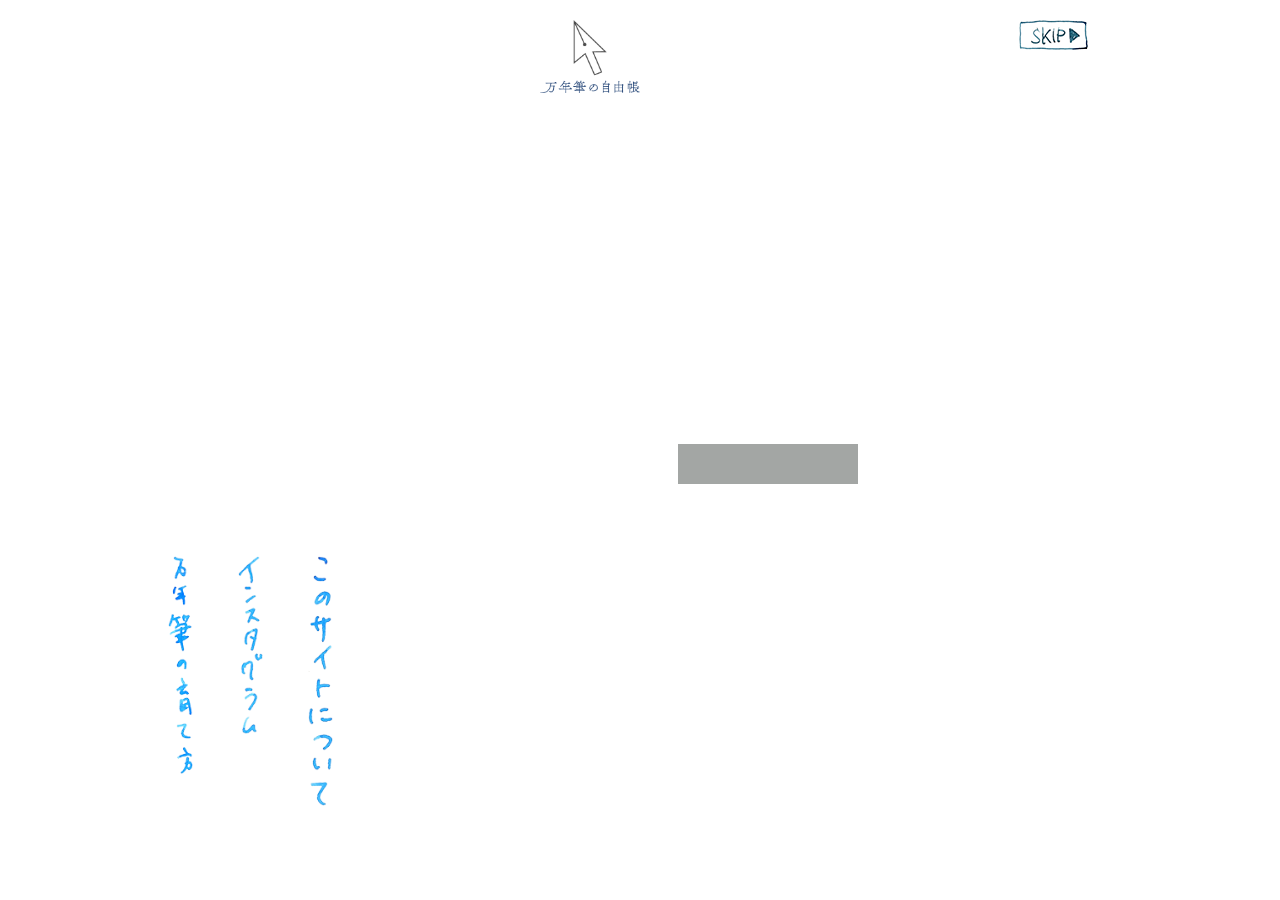
==== index.html @ b609e154 "hoge" ====
<!DOCTYPE html>

<html lang="ja">
<head>
  <meta charset="utf-8">

  <title>The HTML5 Herald</title>
  <meta name="description" content="The HTML5 Herald">
  <meta name="author" content="SitePoint">

  <link rel="stylesheet" href="stylesheet.css">

  <!--[if lt IE 9]>
    <script src="https://cdnjs.cloudflare.com/ajax/libs/html5shiv/3.7.3/html5shiv.js"></script>
  <![endif]-->
</head>

<body>
  <script src="js/jquery-3.2.1.min.js"></script>
  <ul>
  <li><a href="sodateru/index.html" class="sodate"><img src="images/sodate2.png" alt="万年筆の育て方"/></a></li>
  <li><a href="insta/index.html" class="insta"><img src="images/insta2.png" alt="インスタグラム"/></a></li>
  <li><a href="info/index.html" class="info"><img src="images/info2.png" alt="このサイトについて"/></a></li>
  </ul>
  <a href="index.html" class="logo"><img src="images/logo.png" class="logoimg" alt=""></a>

  <div class="contents">
    <div class="wrapper">
      <video src="images/back_art.mp4" autoplay id="video"></video>
      <img src="images/back_img.jpg" alt="Placeholder" id='img'>
      <div class="frame1 debug-mode" id="img1"></div>
      <div class="frame1 debug-mode" id="img2"></div>
      <div class="frame1 debug-mode" id="img3"></div>
      <div class="frame2 debug-mode" id="img4"></div>
      <div class="frame2 debug-mode" id="img5"></div>
      <div class="frame2 debug-mode" id="aiueo"></div>
      <div class="frame2 debug-mode" id="wata"></div>
      <div class="frame2 debug-mode" id="img6"></div>
      <div class="frame2 debug-mode" id="img7"></div>
      <div class="frame2 debug-mode" id="img8"></div>
      <div class="frame2 debug-mode" id="img9"></div>
      <div class="frame3 debug-mode" id="img10"></div>
      <div class="frame3 debug-mode" id="img11"></div>
      <div class="frame3 debug-mode" id="img12"></div>
      <div class="frame3 debug-mode" id="img13"></div>
      <div class="frame4 debug-mode" id="img14"></div>
      <div class="frame4 debug-mode" id="img15"></div>
      <div class="frame4 debug-mode" id="img16"></div>
      <div class="frame5 debug-mode" id="img17"></div>
    </div>
  </div>
<div class="pen1 pen">
  <img src="images/pen1.png" alt="">
    <p>POLOT CUSTOM742</p>
</div>
<div class="pen2 pen">
  <img src="images/pen2.png" alt="">
  <p>Sailor</p>
</div>
<div class="pen3 pen">
  <img src="images/pen3.png" alt="">
  <p>Sailor</p>
</div>
<div class="pen4 pen">
  <img src="images/pen4.png" alt="">
  <p>PILOT cocoon</p>
</div>
<div class="pen5 pen">
  <img src="images/pen5.png" alt="">
  <p>PILOT KAKUNO</p>
</div>

  <div class="button">
    <img src="images/skip.png" alt="">
  </div>

<script>
$(function(){
    setTimeout(function(){
        $('#img1').show();
    }, 500);
});
$(function(){
    setTimeout(function(){
        $('#img2').show();
    }, 6000);
});
$(function(){
    setTimeout(function(){
        $('#img3').show();
    }, 11000);
});
$(function(){
    setTimeout(function(){
        $('#img4').show();
    }, 17000);
});
$(function(){
    setTimeout(function(){
        $('#img5').show();
    }, 18000);
});
$(function(){
    setTimeout(function(){
        $('#aiueo').show();
    }, 20500);
});
$(function(){
    setTimeout(function(){
        $('#wata').show();
    }, 22500);
});
$(function(){
    setTimeout(function(){
        $('#img6').show();
    }, 23500);
});
$(function(){
    setTimeout(function(){
        $('#img7').show();
    }, 26500);
});
$(function(){
    setTimeout(function(){
        $('#img8').show();
    }, 34000);
});
$(function(){
    setTimeout(function(){
        $('#img9').show();
    }, 38000);
});
$(function(){
    setTimeout(function(){
        $('#img10').show();
    }, 46000);
});
$(function(){
    setTimeout(function(){
        $('#img11').show();
    }, 61000);
});
$(function(){
    setTimeout(function(){
        $('#img12').show();
    }, 67000);
});
$(function(){
    setTimeout(function(){
        $('#img13').show();
    }, 71500);
});
$(function(){
    setTimeout(function(){
        $('#img14').show();
    }, 77500);
});
$(function(){
    setTimeout(function(){
        $('#img15').show();
    }, 83000);
});
$(function(){
    setTimeout(function(){
        $('#img16').show();
    }, 87000);
});
$(function(){
    setTimeout(function(){
        $('#img17').show();
    }, 120000);
});

var timeOutMS = 100

var flags = {}

function formatPenZIndex(forward) {
  for(var i = 1; i <= 5; i++) {
    var className = `.pen${i}`
    if(forward == className) $(className).css('z-index', 100)
    else $(className).css('z-index', 1)
  }
}
/* frame1 */
$('.frame1').mouseover(function(){
  // console.log('frame1 over', $(this).attr("id"));
  $('.pen1').addClass('pen-active')
  formatPenZIndex('.pen1')
});
$('.frame1').mouseout(function(){
  // console.log('frame1 out', $(this).text());
  $('.pen1').removeClass('pen-active')
});

/* frame2 */
var frame2TimeOutId
$('.frame2').mouseover(function(){
  // console.log('frame2 over', $(this).attr("id"));
  formatPenZIndex('.pen2')
  $('.pen2').addClass('pen-active')
});
$('.frame2').mouseout(function(){
  // console.log('frame2 out', $(this).attr("id"));
  $('.pen2').removeClass('pen-active')
});

/* frame3 */
var frame3TimeOutId
$('.frame3').mouseover(function(){
  // console.log('frame3 over', $(this).attr("id"));
  formatPenZIndex('.pen3')
  $('.pen3').addClass('pen-active')
});
$('.frame3').mouseout(function(){
  // console.log('frame3 out', $(this).text());
  $('.pen3').removeClass('pen-active')
});

/* frame4 */
var frame4TimeOutId
$('.frame4').mouseover(function(){
  // console.log('frame4 over', $(this).attr("id"));
  formatPenZIndex('.pen4')
  $('.pen4').addClass('pen-active')
});
$('.frame4').mouseout(function(){
  // console.log('frame4 out', $(this).attr("id"));
  $('.pen4').removeClass('pen-active')
});

/* frame5 */
var frame5TimeOutId
$('.frame5').mouseover(function(){
  // console.log('frame5 over', $(this).attr("id"));
  $('.pen5').addClass('pen-active')
  formatPenZIndex('.pen5')
});
$('.frame5').mouseout(function(){
  // console.log('frame5 out', $(this).attr("id"));
  $('.pen5').removeClass('pen-active')
});

var video = document.getElementById('video');
$(function() {
    $('.button').click(function(){
        //動画を停止
        video.pause();
        video.currentTime = 0;
        // 背景動画を非表示
        $("#video").toggle(false);
        $('#img').css('display', 'inline-block');
        $('.frame1').show();
        $('.frame2').show();
        $('.frame3').show();
        $('.frame4').show();
        $('.frame5').show();
    });
});

</script>
</body>
</html>
---- stylesheet.css ----
html{
  cursor: url(images/cursor.png),url(images/cursor.cur),pointer;
}
body {
  padding: 0;
  margin: 0;
  overflow: hidden;
  /*background: url(images/back_img.jpg) no-repeat;*/
  background-size: cover;
}

.logo{
  position: absolute;
  top: 20px;
  right: 50%;
  z-index: 5;
}

.logoimg{
  width: 100px;
  height: auto;
}

/*.insta{
  position: absolute;
  left: 20%;
  top: 23%;
}

.info{
  position: absolute;
  left:  21%;
  top: 62%;
}

.link{
  position: absolute;
  left: 72%;
  top: 33%;
}
*/

ul{
  list-style: none;
  overflow: hidden;
  position: absolute;
  top: 60%;
  left: 10%;
  z-index: 2;
}

li{
  float: left;
  width: 70px;
}

li img{
  width: 25px;
  height: auto;
}

a{
  z-index: 10;
}

a:hover{
  cursor: url(images/cursor_hand.png),url(images/cursor_hand.cur),pointer;
}

.button{
  position: absolute;
  right: 15%;
  top: 20px;
}

.contents {
  width: 100%;
  height: 100%;
  height: 100vh;
  display: table-cell;
  vertical-align: middle;
  position: relative;
}

.wrapper {
  display: inline-block;
  position: relative;
  width: 100vw;
  z-index: 0;
}

#video {
  background-attachment: fixed;
  background-position: center center;
  background-size: cover;
  left: 0;
  height: auto;
  width: 100%;
  position: relative;
  top: 0;
  z-index: 1;
}

#img {
  position: relative;
  display: none;
  height: auto;
  width: 100%;
  z-index: 1;
}

.debug-mode {
  opacity: 0.5;
}

.debug-mode.frame1 {
  background: #484E4A;
}

.debug-mode.frame2 {
  background: #D25323;
}

.debug-mode.frame3 {
  background: #473632;
}

.debug-mode.frame4 {
  background: #03322B;
}

.debug-mode.frame5 {
  background: #649DBE;
}

#img1 {
  display: none;
  width: 14%;
  height: 26%;
  position: absolute;
  top: 46%;
  left:53%;
  z-index: 2;
}

#img2 {
  display: none;
  width: 8.5%;
  height: 13%;
  position: absolute;
  top: 48%;
  right:16.5%;
  z-index: 2;
}

#img3 {
  display: none;
  width: 8%;
  height: 14%;
  position: absolute;
  top: 21%;
  right:23.5%;
  z-index: 2;
}

#img4 {
  display: none;
  width: 6.5%;
  height: 13%;
  position: absolute;
  top: 64%;
  right:49.5%;
  z-index: 2;
}

#img5 {
  display: none;
  width: 10.5%;
  height: 7%;
  position: absolute;
  top: 58%;
  right: 25.5%;
  transform: rotate(-25deg);
  z-index: 2;
}

#aiueo {
  display: none;
  width: 8.5%;
  height: 5.5%;
  position: absolute;
  top: 36%;
  right:18%;
  transform: rotate(-22deg);
  z-index: 2;
}

#wata {
  display: none;
  width: 3.5%;
  height: 6.5%;
  position: absolute;
  top: 43.5%;
  right:28%;
  z-index: 2;
}

#img6 {
  display: none;
  width: 6%;
  height: 9%;
  position: absolute;
  top: 51%;
  right:47%;
  transform: rotate(-31deg);
  z-index: 2;
}

#img7 {
  display: none;
  width: 15%;
  height: 20%;
  position: absolute;
  top: 29%;
  right:34%;
  transform: rotate(-16deg);
  z-index: 2;
}

#img8 {
  display: none;
  width: 5.5%;
  height: 10.5%;
  position: absolute;
  top: 67.7%;
  right: 32.5%;
  transform: rotate(-30deg);
  z-index: 2;
}

#img9 {
  display: none;
  width: 5.5%;
  height: 20.5%;
  position: absolute;
  top: 68.5%;
  right: 23.5%;
  transform: rotate(-12deg);
  z-index: 2;
}

#img10 {
  display: none;
  width: 12.5%;
  height: 7%;
  position: absolute;
  top: 43%;
  right: 6.5%;
  transform: rotate(0deg);
  z-index: 2;
}

#img11 {
  display: none;
  width: 8%;
  height: 7%;
  position: absolute;
  top: 86%;
  right: 32.5%;
  transform: rotate(-7deg);
  z-index: 2;
}

#img12 {
  display: none;
  width: 5%;
  height: 8.5%;
  position: absolute;
  top: 80.5%;
  right:47%;
  transform: rotate(0deg);
  z-index: 2;
}

#img13 {
  display: none;
  width: 9%;
  height: 7%;
  position: absolute;
  top: 77%;
  right:55%;
  transform: rotate(-24deg);
  z-index: 2;
}

#img14 {
  display: none;
  width: 11%;
  height: 10%;
  position: absolute;
  top: 72%;
  right: 37%;
  transform: rotate(0deg);
  z-index: 2;
}

#img15 {
  display: none;
  width: 5%;
  height: 13%;
  position: absolute;
  top: 79%;
  right:40.5%;
  transform: rotate(-45deg);
  z-index: 2;
}

#img16 {
  display: none;
  width: 6.5%;
  height: 6.5%;
  position: absolute;
  top: 80%;
  right:34%;
  transform: rotate(-29deg);
  z-index: 2;
}

#img17 {
  display: none;
  width: 27%;
  height: 16%;
  position: absolute;
  top: 2%;
  right: 40%;
  transform: rotate(0deg);
  z-index: 2;
}

.pen {
  position: absolute;
  left: 50px;
  top: -500px;
  transition: 1s;
}

.pen-active {
  transition: 1s;
  top: 0px;
}

p{
  float: right;
  margin: 200px 50px;
}
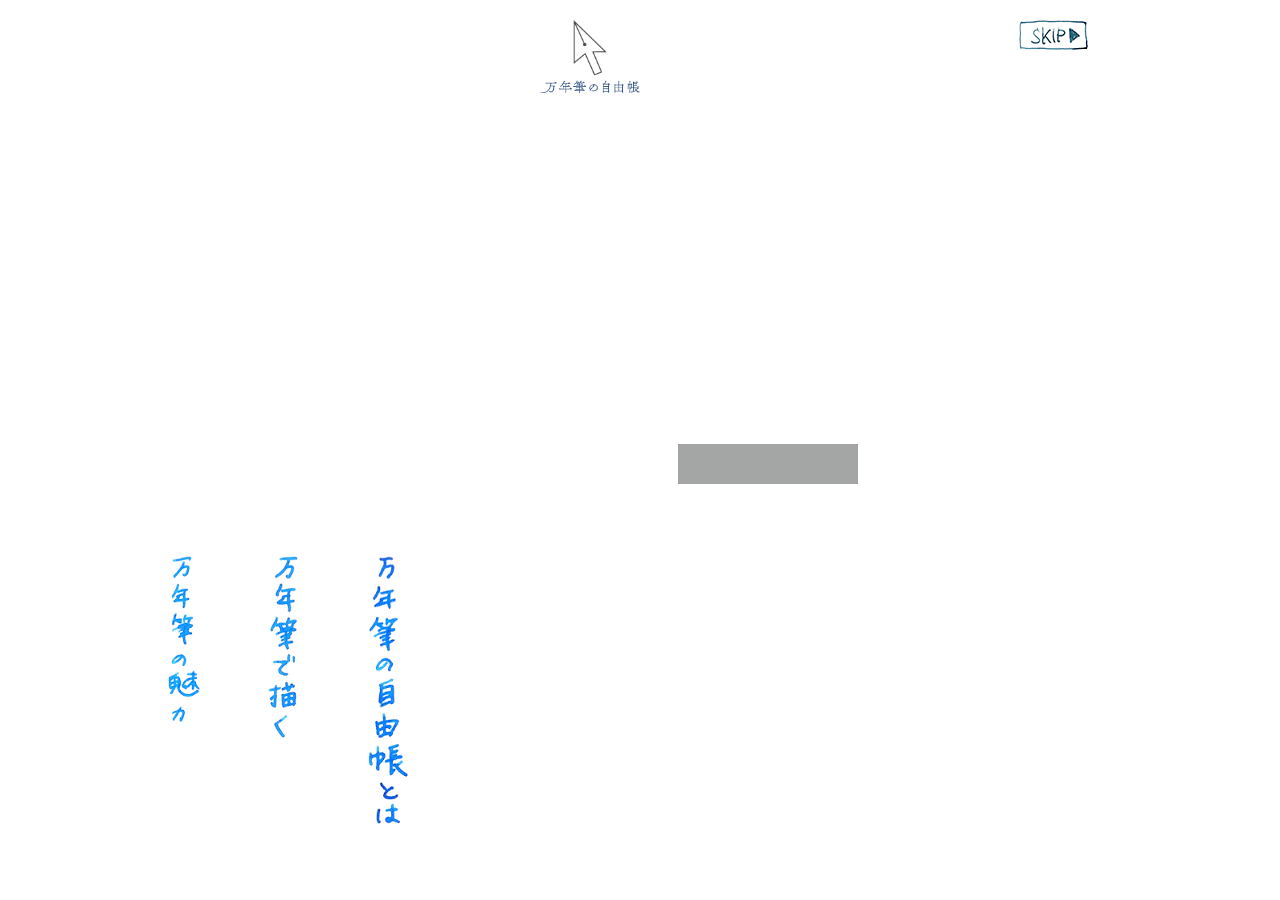
==== commit 55e998f6: "色々修正" ====
--- a/index.html
+++ b/index.html
@@ -4,7 +4,7 @@
 <head>
   <meta charset="utf-8">
 
-  <title>The HTML5 Herald</title>
+  <title>万年筆の自由帳</title>
   <meta name="description" content="The HTML5 Herald">
   <meta name="author" content="SitePoint">
 
@@ -18,9 +18,9 @@
 <body>
   <script src="js/jquery-3.2.1.min.js"></script>
   <ul>
-  <li><a href="sodateru/index.html" class="sodate"><img src="images/sodate2.png" alt="万年筆の育て方"/></a></li>
-  <li><a href="insta/index.html" class="insta"><img src="images/insta2.png" alt="インスタグラム"/></a></li>
-  <li><a href="info/index.html" class="info"><img src="images/info2.png" alt="このサイトについて"/></a></li>
+  <li><a href="sodateru/index.html" class="sodate"><img src="images/charm.png" alt="万年筆の育て方" style="width: 32px"/></a></li>
+  <li><a href="insta/index.html" class="insta"><img src="images/draw.png" alt="万年筆で描く"/></a></li>
+  <li><a href="info/index.html" class="info"><img src="images/about.png" alt="このサイトについて" style="width: 40px"/></a></li>
   </ul>
   <a href="index.html" class="logo"><img src="images/logo.png" class="logoimg" alt=""></a>
 
--- a/stylesheet.css
+++ b/stylesheet.css
@@ -1,3 +1,5 @@
+/* edit 44 */
+
 html{
   cursor: url(images/cursor.png),url(images/cursor.cur),pointer;
 }
@@ -51,11 +53,11 @@
 
 li{
   float: left;
-  width: 70px;
+  width: 100px;
 }
 
 li img{
-  width: 25px;
+  width: 30px;
   height: auto;
 }
 
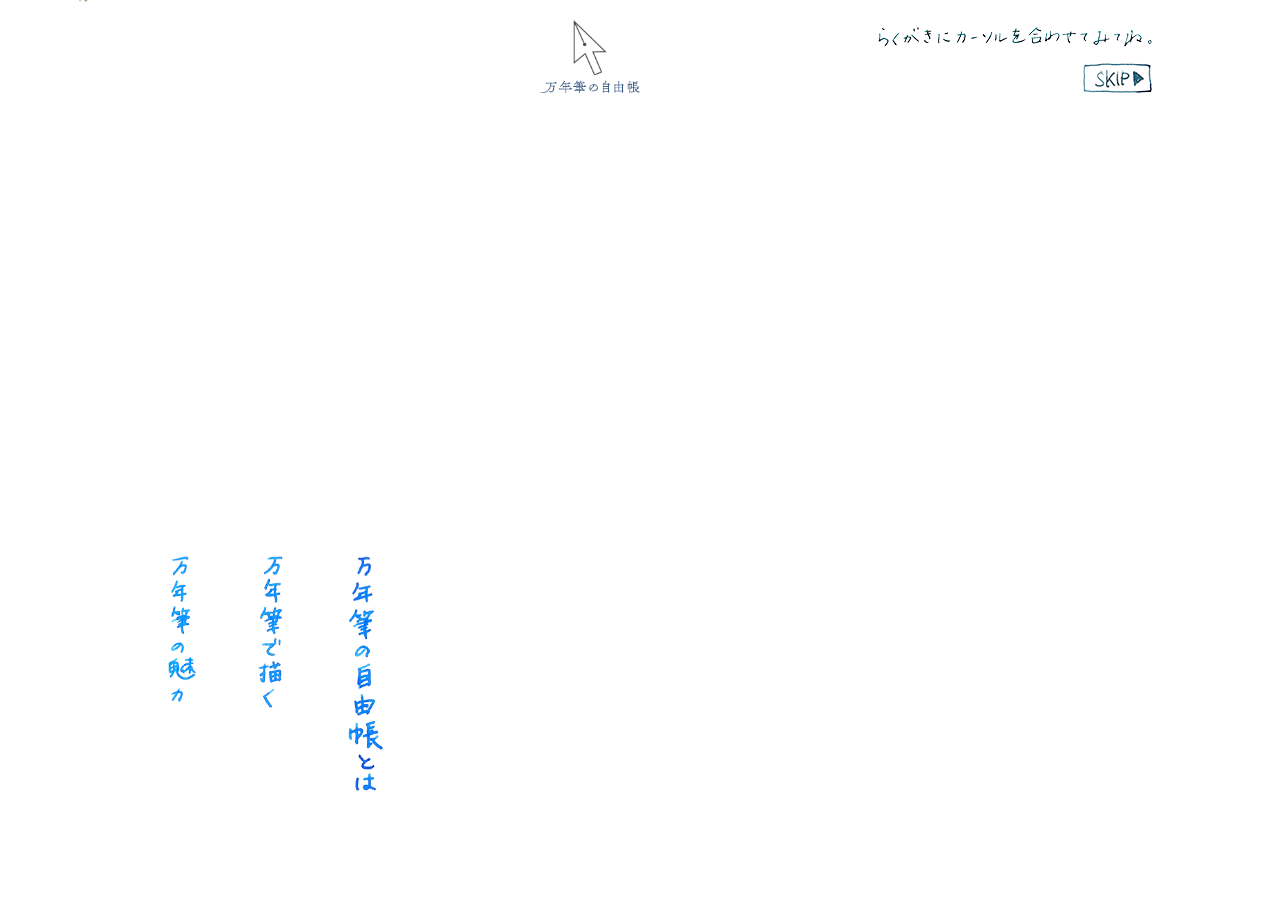
==== commit a915bef4: "がんばった" ====
--- a/index.html
+++ b/index.html
@@ -18,11 +18,12 @@
 <body>
   <script src="js/jquery-3.2.1.min.js"></script>
   <ul>
-  <li><a href="sodateru/index.html" class="sodate"><img src="images/charm.png" alt="万年筆の育て方" style="width: 32px"/></a></li>
+  <li><a href="sodateru/index.html" class="sodate"><img src="images/charm.png" alt="万年筆の育て方" style="width: 28px"/></a></li>
   <li><a href="insta/index.html" class="insta"><img src="images/draw.png" alt="万年筆で描く"/></a></li>
-  <li><a href="info/index.html" class="info"><img src="images/about.png" alt="このサイトについて" style="width: 40px"/></a></li>
+  <li><a href="info/index.html" class="info"><img src="images/about.png" alt="このサイトについて" style="width: 35px"/></a></li>
   </ul>
   <a href="index.html" class="logo"><img src="images/logo.png" class="logoimg" alt=""></a>
+  <div class="memo"><img src="images/memo.png" alt=""></div>
 
   <div class="contents">
     <div class="wrapper">
@@ -51,11 +52,11 @@
   </div>
 <div class="pen1 pen">
   <img src="images/pen1.png" alt="">
-    <p>POLOT CUSTOM742</p>
+    <img src="images/pen1_info.jpg" alt="" class="peninfo">
 </div>
 <div class="pen2 pen">
   <img src="images/pen2.png" alt="">
-  <p>Sailor</p>
+  <img src="images/pen2_info.jpg" alt="" class="peninfo">
 </div>
 <div class="pen3 pen">
   <img src="images/pen3.png" alt="">
--- a/stylesheet.css
+++ b/stylesheet.css
@@ -23,25 +23,6 @@
   height: auto;
 }
 
-/*.insta{
-  position: absolute;
-  left: 20%;
-  top: 23%;
-}
-
-.info{
-  position: absolute;
-  left:  21%;
-  top: 62%;
-}
-
-.link{
-  position: absolute;
-  left: 72%;
-  top: 33%;
-}
-*/
-
 ul{
   list-style: none;
   overflow: hidden;
@@ -53,12 +34,19 @@
 
 li{
   float: left;
-  width: 100px;
+  width: 90px;
 }
 
 li img{
-  width: 30px;
+  width: 25px;
   height: auto;
+}
+
+.memo{
+  position: absolute;
+  top: 3%;
+  right: 10%;
+  z-index: 3;
 }
 
 a{
@@ -71,8 +59,8 @@
 
 .button{
   position: absolute;
-  right: 15%;
-  top: 20px;
+  right: 10%;
+  top: 7%;
 }
 
 .contents {
@@ -112,7 +100,7 @@
 }
 
 .debug-mode {
-  opacity: 0.5;
+  opacity: 0;
 }
 
 .debug-mode.frame1 {
@@ -346,6 +334,10 @@
   transition: 1s;
 }
 
+.peninfo{
+  margin: 150px 50px;
+}
+
 .pen-active {
   transition: 1s;
   top: 0px;
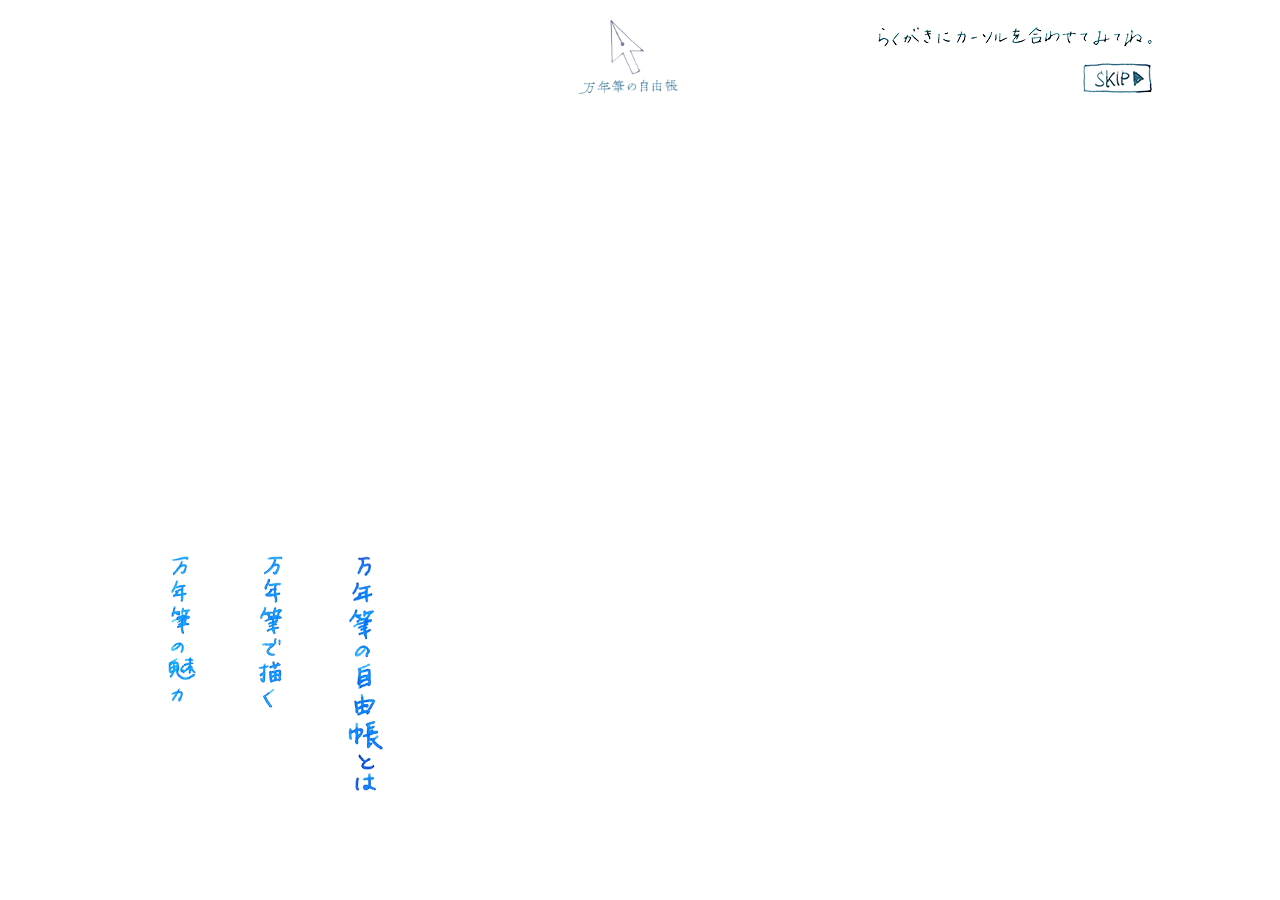
==== commit 9c79e773: "update" ====
--- a/index.html
+++ b/index.html
@@ -18,8 +18,8 @@
 <body>
   <script src="js/jquery-3.2.1.min.js"></script>
   <ul>
-  <li><a href="sodateru/index.html" class="sodate"><img src="images/charm.png" alt="万年筆の育て方" style="width: 28px"/></a></li>
-  <li><a href="insta/index.html" class="insta"><img src="images/draw.png" alt="万年筆で描く"/></a></li>
+  <li><a href="miryoku/index.html" class="miryoku"><img src="images/charm.png" alt="万年筆の育て方" style="width: 28px"/></a></li>
+  <li><a href="kaku/index.html" class="kaku"><img src="images/draw.png" alt="万年筆で描く"/></a></li>
   <li><a href="info/index.html" class="info"><img src="images/about.png" alt="このサイトについて" style="width: 35px"/></a></li>
   </ul>
   <a href="index.html" class="logo"><img src="images/logo.png" class="logoimg" alt=""></a>
@@ -27,27 +27,39 @@
 
   <div class="contents">
     <div class="wrapper">
-      <video src="images/back_art.mp4" autoplay id="video"></video>
-      <img src="images/back_img.jpg" alt="Placeholder" id='img'>
-      <div class="frame1 debug-mode" id="img1"></div>
-      <div class="frame1 debug-mode" id="img2"></div>
-      <div class="frame1 debug-mode" id="img3"></div>
-      <div class="frame2 debug-mode" id="img4"></div>
-      <div class="frame2 debug-mode" id="img5"></div>
-      <div class="frame2 debug-mode" id="aiueo"></div>
-      <div class="frame2 debug-mode" id="wata"></div>
-      <div class="frame2 debug-mode" id="img6"></div>
-      <div class="frame2 debug-mode" id="img7"></div>
-      <div class="frame2 debug-mode" id="img8"></div>
-      <div class="frame2 debug-mode" id="img9"></div>
-      <div class="frame3 debug-mode" id="img10"></div>
-      <div class="frame3 debug-mode" id="img11"></div>
-      <div class="frame3 debug-mode" id="img12"></div>
-      <div class="frame3 debug-mode" id="img13"></div>
-      <div class="frame4 debug-mode" id="img14"></div>
-      <div class="frame4 debug-mode" id="img15"></div>
-      <div class="frame4 debug-mode" id="img16"></div>
-      <div class="frame5 debug-mode" id="img17"></div>
+      <video src="images/backmovie1.mp4" autoplay id="video"></video>
+      <img src="images/test.png" alt="Placeholder" id='img'>
+      <div class="frame1 debug-mode" id="img1">1</div>
+      <div class="frame1 debug-mode" id="img2">2</div>
+      <div class="frame1 debug-mode" id="img3">3</div>
+      <div class="frame2 debug-mode" id="img4">4</div>
+      <div class="frame2 debug-mode" id="img5">5</div>
+      <div class="frame2 debug-mode" id="img6">6</div>
+      <div class="frame2 debug-mode" id="img7">7</div>
+      <div class="frame2 debug-mode" id="img8">8</div>
+      <div class="frame2 debug-mode" id="img9">9</div>
+      <div class="frame3 debug-mode" id="img10">10</div>
+      <div class="frame3 debug-mode" id="img101">10.1</div>
+      <div class="frame3 debug-mode" id="img102">10.2</div>
+      <div class="frame3 debug-mode" id="img11">11</div>
+      <div class="frame3 debug-mode" id="img12">12</div>
+      <div class="frame3 debug-mode" id="img13">13</div>
+      <div class="frame4 debug-mode" id="img14">14</div>
+      <div class="frame4 debug-mode" id="img141">14.1</div>
+      <div class="frame4 debug-mode" id="img142">14.2</div>
+      <div class="frame4 debug-mode" id="img15">15</div>
+      <div class="frame4 debug-mode" id="img16">16</div>
+      <div class="frame5 debug-mode" id="img17">17</div>
+      <div class="frame2 debug-mode" id="img18">18</div>
+      <div class="frame2 debug-mode" id="img181">18.1</div>
+      <div class="frame2 debug-mode" id="img182">18.2</div>
+      <div class="frame2 debug-mode" id="img19">19</div>
+      <div class="frame2 debug-mode" id="img20">20</div>
+      <div class="frame2 debug-mode" id="img21">21</div>
+      <div class="frame2 debug-mode" id="img22">22</div>
+      <div class="frame2 debug-mode" id="img221">22.1</div>
+      <div class="frame3 debug-mode" id="img23">23</div>
+      <div class="frame2 debug-mode" id="img24">24</div>
     </div>
   </div>
 <div class="pen1 pen">
@@ -60,15 +72,15 @@
 </div>
 <div class="pen3 pen">
   <img src="images/pen3.png" alt="">
-  <p>Sailor</p>
+  <img src="images/pen3_info.jpg" alt="" class="peninfo">
 </div>
 <div class="pen4 pen">
   <img src="images/pen4.png" alt="">
-  <p>PILOT cocoon</p>
+  <img src="images/pen4_info.jpg" alt="" class="peninfo">
 </div>
 <div class="pen5 pen">
   <img src="images/pen5.png" alt="">
-  <p>PILOT KAKUNO</p>
+  <img src="images/pen5_info.jpg" alt="" class="peninfo">
 </div>
 
   <div class="button">
@@ -84,93 +96,154 @@
 $(function(){
     setTimeout(function(){
         $('#img2').show();
-    }, 6000);
+    }, 3000);
 });
 $(function(){
     setTimeout(function(){
         $('#img3').show();
-    }, 11000);
+    }, 5000);
 });
 $(function(){
     setTimeout(function(){
         $('#img4').show();
-    }, 17000);
+    }, 9200);
 });
 $(function(){
     setTimeout(function(){
         $('#img5').show();
+    }, 14000);
+});
+$(function(){
+    setTimeout(function(){
+        $('#img6').show();
     }, 18000);
 });
 $(function(){
     setTimeout(function(){
-        $('#aiueo').show();
-    }, 20500);
-});
-$(function(){
-    setTimeout(function(){
-        $('#wata').show();
-    }, 22500);
-});
-$(function(){
-    setTimeout(function(){
-        $('#img6').show();
-    }, 23500);
-});
-$(function(){
-    setTimeout(function(){
         $('#img7').show();
-    }, 26500);
+    }, 21000);
 });
 $(function(){
     setTimeout(function(){
         $('#img8').show();
-    }, 34000);
+    }, 26000);
 });
 $(function(){
     setTimeout(function(){
         $('#img9').show();
-    }, 38000);
+    }, 31000);
 });
 $(function(){
     setTimeout(function(){
         $('#img10').show();
+    }, 35000);
+});
+$(function(){
+    setTimeout(function(){
+        $('#img101').show();
+    }, 37000);
+});
+$(function(){
+    setTimeout(function(){
+        $('#img102').show();
+    }, 41000);
+});
+$(function(){
+    setTimeout(function(){
+        $('#img11').show();
+    }, 43000);
+});
+$(function(){
+    setTimeout(function(){
+        $('#img12').show();
     }, 46000);
 });
 $(function(){
     setTimeout(function(){
-        $('#img11').show();
-    }, 61000);
-});
-$(function(){
-    setTimeout(function(){
-        $('#img12').show();
+        $('#img13').show();
+    }, 49000);
+});
+$(function(){
+    setTimeout(function(){
+        $('#img14').show();
+    }, 52000);
+});
+$(function(){
+    setTimeout(function(){
+        $('#img141').show();
+    }, 54500);
+});
+$(function(){
+    setTimeout(function(){
+        $('#img142').show();
+    }, 56500);
+});
+$(function(){
+    setTimeout(function(){
+        $('#img15').show();
+    }, 57500);
+});
+$(function(){
+    setTimeout(function(){
+        $('#img16').show();
+    }, 60000);
+});
+$(function(){
+    setTimeout(function(){
+        $('#img17').show();
     }, 67000);
 });
 $(function(){
     setTimeout(function(){
-        $('#img13').show();
-    }, 71500);
-});
-$(function(){
-    setTimeout(function(){
-        $('#img14').show();
-    }, 77500);
-});
-$(function(){
-    setTimeout(function(){
-        $('#img15').show();
+        $('#img18').show();
+    }, 72000);
+});
+$(function(){
+    setTimeout(function(){
+        $('#img181').show();
+    }, 79000);
+});
+$(function(){
+    setTimeout(function(){
+        $('#img182').show();
     }, 83000);
 });
 $(function(){
     setTimeout(function(){
-        $('#img16').show();
-    }, 87000);
-});
-$(function(){
-    setTimeout(function(){
-        $('#img17').show();
-    }, 120000);
-});
+        $('#img19').show();
+    }, 86500);
+});
+$(function(){
+    setTimeout(function(){
+        $('#img20').show();
+    }, 89000);
+});
+$(function(){
+    setTimeout(function(){
+        $('#img21').show();
+    }, 93000);
+});
+$(function(){
+    setTimeout(function(){
+        $('#img22').show();
+    }, 96000);
+});
+$(function(){
+    setTimeout(function(){
+        $('#img221').show();
+    }, 96000);
+});
+$(function(){
+    setTimeout(function(){
+        $('#img23').show();
+    }, 100000);
+});
+$(function(){
+    setTimeout(function(){
+        $('#img24').show();
+    }, 105000);
+});
+
 
 var timeOutMS = 100
 
--- a/stylesheet.css
+++ b/stylesheet.css
@@ -7,14 +7,13 @@
   padding: 0;
   margin: 0;
   overflow: hidden;
-  /*background: url(images/back_img.jpg) no-repeat;*/
   background-size: cover;
 }
 
 .logo{
   position: absolute;
   top: 20px;
-  right: 50%;
+  right: 47%;
   z-index: 5;
 }
 
@@ -103,6 +102,10 @@
   opacity: 0;
 }
 
+.debug-mode:hover{
+  cursor: url(images/cursor_pen.png),url(images/cursor_pen.cur),pointer;
+}
+
 .debug-mode.frame1 {
   background: #484E4A;
 }
@@ -125,207 +128,344 @@
 
 #img1 {
   display: none;
-  width: 14%;
-  height: 26%;
-  position: absolute;
-  top: 46%;
-  left:53%;
+  width: 13%;
+  height: 19%;
+  position: absolute;
+  top: 64.5%;
+  left:65%;
   z-index: 2;
 }
 
 #img2 {
   display: none;
-  width: 8.5%;
+  width: 9%;
+  height: 12%;
+  position: absolute;
+  top: 51%;
+  right:13.5%;
+  z-index: 2;
+}
+
+#img3 {
+  display: none;
+  width: 3.5%;
+  height: 15%;
+  position: absolute;
+  top: 34%;
+  right: 27%;
+  z-index: 2;
+  transform: rotate(-14deg);
+}
+
+#img4 {
+  display: none;
+  width: 8%;
+  height: 12%;
+  position: absolute;
+  top: 48%;
+  right: 35%;
+  z-index: 2;
+  transform: rotate(-22deg);
+}
+
+#img5 {
+  display: none;
+  width: 8.8%;
+  height: 10%;
+  position: absolute;
+  top: 65.5%;
+  right: 41%;
+  transform: rotate(-17deg);
+  z-index: 2;
+}
+
+#img6 {
+  display: none;
+  width: 11%;
+  height: 8.5%;
+  position: absolute;
+  top: 34%;
+  right: 14%;
+  transform: rotate(-20deg);
+  z-index: 2;
+}
+
+#img7 {
+  display: none;
+  width: 7%;
+  height: 15%;
+  position: absolute;
+  top: 48%;
+  right: 24.3%;
+  transform: rotate(-12deg);
+  z-index: 2;
+}
+
+#img8 {
+  display: none;
+  width: 10.5%;
+  height: 14%;
+  position: absolute;
+  top: 9.5%;
+  right: 27.5%;
+  transform: rotate(10deg);
+  z-index: 2;
+}
+
+#img9 {
+  display: none;
+  width: 10.5%;
+  height: 5.5%;
+  position: absolute;
+  top: 31%;
+  right: 30.5%;
+  transform: rotate(-35deg);
+  z-index: 2;
+}
+
+#img10 {
+  display: none;
+  width: 10%;
+  height: 11%;
+  position: absolute;
+  top: 74%;
+  right: 34.5%;
+  transform: rotate(-40deg);
+  z-index: 2;
+}
+
+#img101 {
+  display: none;
+  width: 5%;
+  height: 16%;
+  position: absolute;
+  top: 79%;
+  right: 46.5%;
+  transform: rotate(-3deg);
+  z-index: 2;
+}
+
+#img102 {
+  display: none;
+  width: 3.5%;
+  height: 9%;
+  position: absolute;
+  top: 71%;
+  right: 49%;
+  transform: rotate(-20deg);
+  z-index: 2;
+}
+
+#img11 {
+  display: none;
+  width: 6%;
+  height: 10%;
+  position: absolute;
+  top: 39.5%;
+  right: 12.5%;
+  transform: rotate(-17deg);
+  z-index: 2;
+}
+
+#img12 {
+  display: none;
+  width: 5.5%;
+  height: 17%;
+  position: absolute;
+  top: 30.5%;
+  right: 7.5%;
+  transform: rotate(-20deg);
+  z-index: 2;
+}
+
+#img13 {
+  display: none;
+  width: 7%;
+  height: 9%;
+  position: absolute;
+  top: 18%;
+  right: 12%;
+  transform: rotate(-20deg);
+  z-index: 2;
+}
+
+#img14 {
+  display: none;
+  width: 5%;
+  height: 10%;
+  position: absolute;
+  top: 21%;
+  right: 22%;
+  transform: rotate(-17deg);
+  z-index: 2;
+}
+
+#img141 {
+  display: none;
+  width: 9.5%;
+  height: 7%;
+  position: absolute;
+  top: 13%;
+  right: 15.5%;
+  transform: rotate(-17deg);
+  z-index: 2;
+}
+
+#img142 {
+  display: none;
+  width: 5.5%;
+  height: 11%;
+  position: absolute;
+  top: 73%;
+  right: 14%;
+  transform: rotate(5deg);
+  z-index: 2;
+}
+
+#img15 {
+  display: none;
+  width: 16%;
   height: 13%;
   position: absolute;
-  top: 48%;
-  right:16.5%;
-  z-index: 2;
-}
-
-#img3 {
+  top: 84%;
+  right: 13%;
+  transform: rotate(-15deg);
+  z-index: 2;
+}
+
+#img16 {
+  display: none;
+  width: 4.5%;
+  height: 8.5%;
+  position: absolute;
+  top: 84.5%;
+  right: 58.3%;
+  transform: rotate(-20deg);
+  z-index: 2;
+}
+
+#img17 {
+  display: none;
+  width: 7%;
+  height: 15%;
+  position: absolute;
+  top: 55%;
+  right: 6%;
+  transform: rotate(0deg);
+  z-index: 2;
+}
+
+#img18 {
+  display: none;
+  width: 18%;
+  height: 21%;
+  position: absolute;
+  top: 31.5%;
+  right: 49%;
+  transform: rotate(-28deg);
+  z-index: 2;
+}
+
+#img181 {
   display: none;
   width: 8%;
-  height: 14%;
-  position: absolute;
-  top: 21%;
-  right:23.5%;
-  z-index: 2;
-}
-
-#img4 {
-  display: none;
-  width: 6.5%;
-  height: 13%;
-  position: absolute;
-  top: 64%;
-  right:49.5%;
-  z-index: 2;
-}
-
-#img5 {
-  display: none;
-  width: 10.5%;
-  height: 7%;
-  position: absolute;
-  top: 58%;
-  right: 25.5%;
-  transform: rotate(-25deg);
-  z-index: 2;
-}
-
-#aiueo {
-  display: none;
-  width: 8.5%;
-  height: 5.5%;
-  position: absolute;
-  top: 36%;
-  right:18%;
-  transform: rotate(-22deg);
-  z-index: 2;
-}
-
-#wata {
-  display: none;
-  width: 3.5%;
-  height: 6.5%;
-  position: absolute;
-  top: 43.5%;
-  right:28%;
-  z-index: 2;
-}
-
-#img6 {
+  height: 6%;
+  position: absolute;
+  top: 38.5%;
+  right: 45.5%;
+  transform: rotate(0deg);
+  z-index: 2;
+}
+
+#img182 {
   display: none;
   width: 6%;
   height: 9%;
   position: absolute;
-  top: 51%;
-  right:47%;
-  transform: rotate(-31deg);
-  z-index: 2;
-}
-
-#img7 {
-  display: none;
-  width: 15%;
-  height: 20%;
-  position: absolute;
-  top: 29%;
-  right:34%;
-  transform: rotate(-16deg);
-  z-index: 2;
-}
-
-#img8 {
-  display: none;
-  width: 5.5%;
-  height: 10.5%;
-  position: absolute;
-  top: 67.7%;
-  right: 32.5%;
-  transform: rotate(-30deg);
-  z-index: 2;
-}
-
-#img9 {
-  display: none;
-  width: 5.5%;
-  height: 20.5%;
-  position: absolute;
-  top: 68.5%;
-  right: 23.5%;
-  transform: rotate(-12deg);
-  z-index: 2;
-}
-
-#img10 {
-  display: none;
-  width: 12.5%;
-  height: 7%;
-  position: absolute;
-  top: 43%;
-  right: 6.5%;
-  transform: rotate(0deg);
-  z-index: 2;
-}
-
-#img11 {
+  top: 27%;
+  right: 46%;
+  transform: rotate(-20deg);
+  z-index: 2;
+}
+
+#img19 {
   display: none;
   width: 8%;
-  height: 7%;
-  position: absolute;
-  top: 86%;
-  right: 32.5%;
-  transform: rotate(-7deg);
-  z-index: 2;
-}
-
-#img12 {
-  display: none;
-  width: 5%;
   height: 8.5%;
   position: absolute;
-  top: 80.5%;
-  right:47%;
-  transform: rotate(0deg);
-  z-index: 2;
-}
-
-#img13 {
-  display: none;
-  width: 9%;
-  height: 7%;
-  position: absolute;
-  top: 77%;
-  right:55%;
-  transform: rotate(-24deg);
-  z-index: 2;
-}
-
-#img14 {
-  display: none;
-  width: 11%;
+  top: 24%;
+  right: 35%;
+  z-index: 2;
+  transform: rotate(-20deg);
+}
+
+#img20 {
+  display: none;
+  width: 7.5%;
   height: 10%;
   position: absolute;
-  top: 72%;
-  right: 37%;
-  transform: rotate(0deg);
-  z-index: 2;
-}
-
-#img15 {
-  display: none;
-  width: 5%;
-  height: 13%;
-  position: absolute;
-  top: 79%;
-  right:40.5%;
-  transform: rotate(-45deg);
-  z-index: 2;
-}
-
-#img16 {
-  display: none;
-  width: 6.5%;
-  height: 6.5%;
-  position: absolute;
-  top: 80%;
-  right:34%;
-  transform: rotate(-29deg);
-  z-index: 2;
-}
-
-#img17 {
-  display: none;
-  width: 27%;
+  top: 15.5%;
+  right: 54%;
+  z-index: 2;
+  transform: rotate(-20deg);
+}
+
+#img21 {
+  display: none;
+  width: 11.5%;
+  height: 7.5%;
+  position: absolute;
+  top: 47.5%;
+  right: 59.5%;
+  z-index: 2;
+  transform: rotate(-10deg);
+}
+
+#img22 {
+  display: none;
+  width: 2.5%;
+  height: 36%;
+  position: absolute;
+  top: 8%;
+  right: 42.5%;
+  z-index: 2;
+  transform: rotate(2deg);
+}
+
+#img221 {
+  display: none;
+  width: 3%;
   height: 16%;
   position: absolute;
-  top: 2%;
-  right: 40%;
-  transform: rotate(0deg);
-  z-index: 2;
-}
+  top: 40%;
+  right: 45%;
+  z-index: 2;
+  transform: rotate(40deg);
+}
+
+#img23  {
+  display: none;
+  width: 3%;
+  height: 26%;
+  position: absolute;
+  top: 11%;
+  right: 43%;
+  z-index: 2;
+  transform: rotate(-2deg);
+}
+
+#img24 {
+  display: none;
+  width: 8%;
+  height: 8%;
+  position: absolute;
+  top: 58.5%;
+  right: 30.5%;
+  z-index: 2;
+  transform: rotate(-20deg);
+}
+
+
 
 .pen {
   position: absolute;
@@ -335,15 +475,11 @@
 }
 
 .peninfo{
-  margin: 150px 50px;
+  /*display: none;*/
+  margin: 120px 50px;
 }
 
 .pen-active {
   transition: 1s;
   top: 0px;
 }
-
-p{
-  float: right;
-  margin: 200px 50px;
-}
